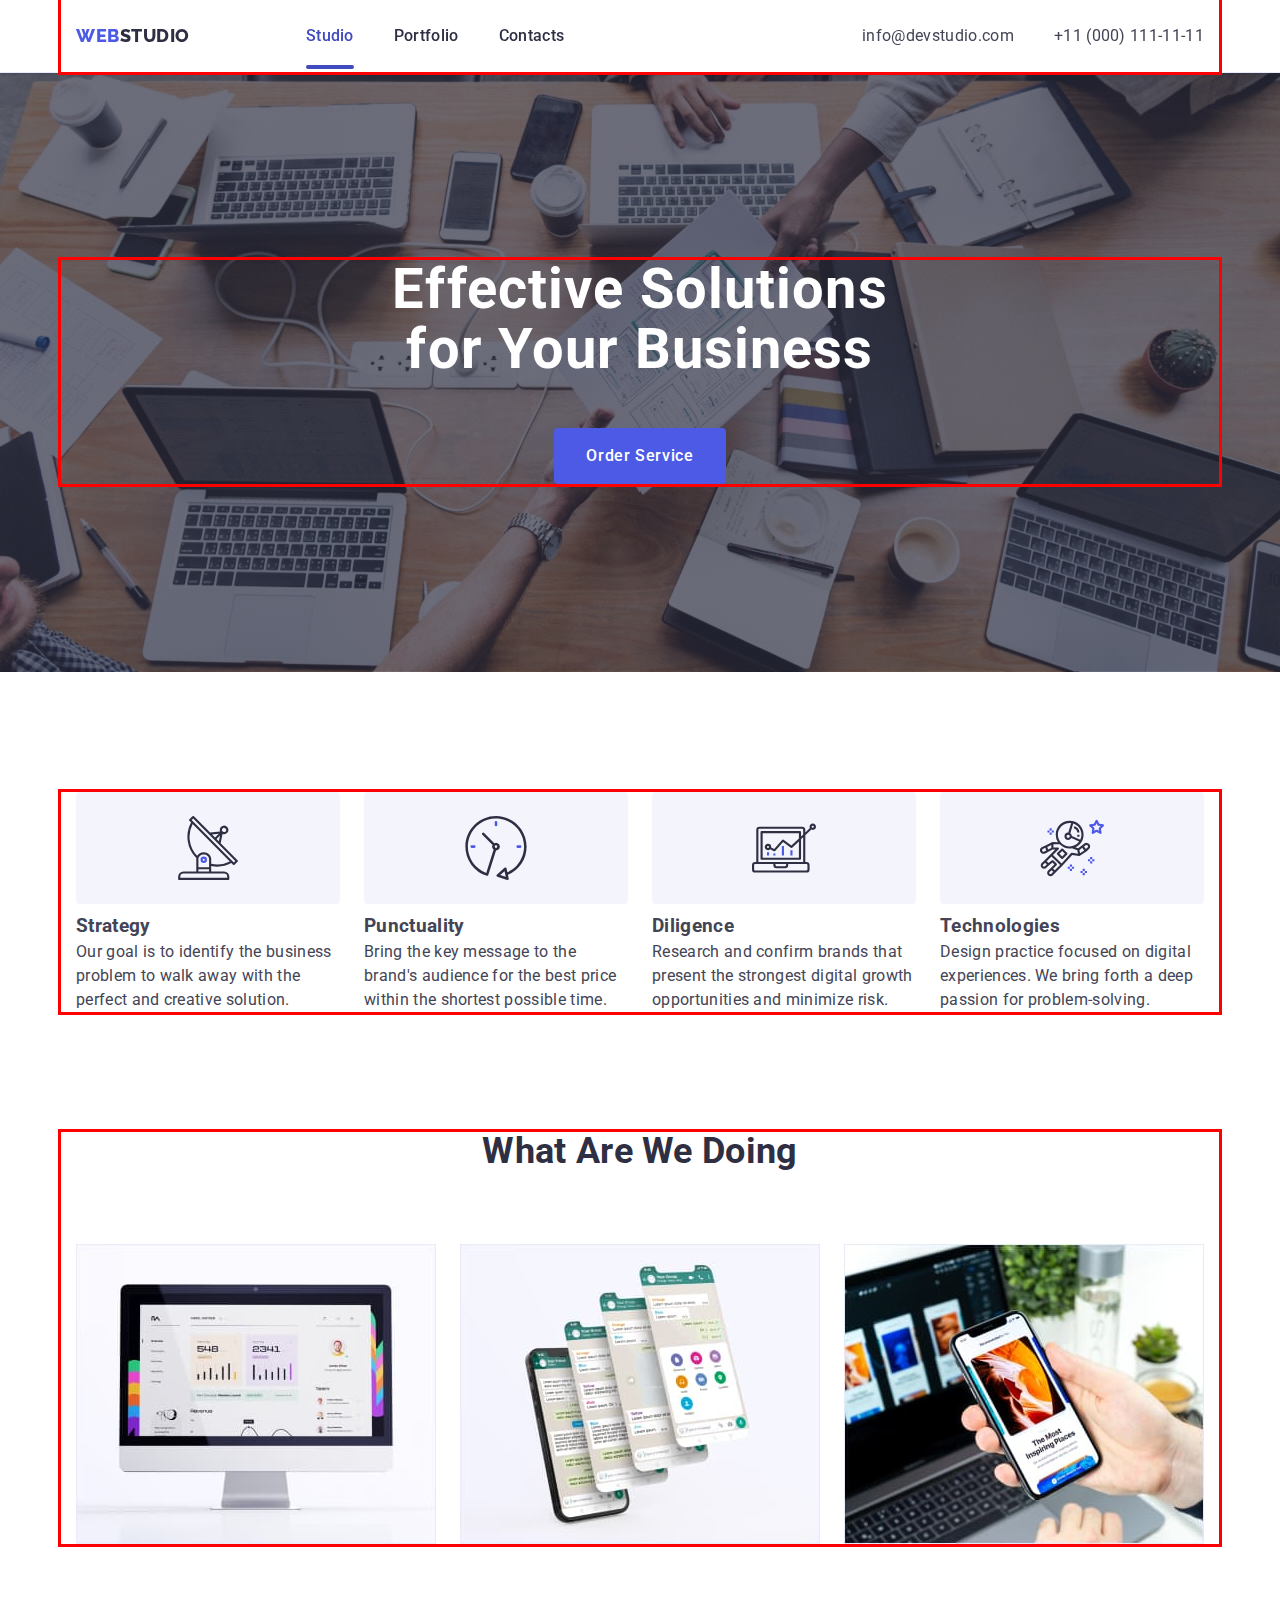
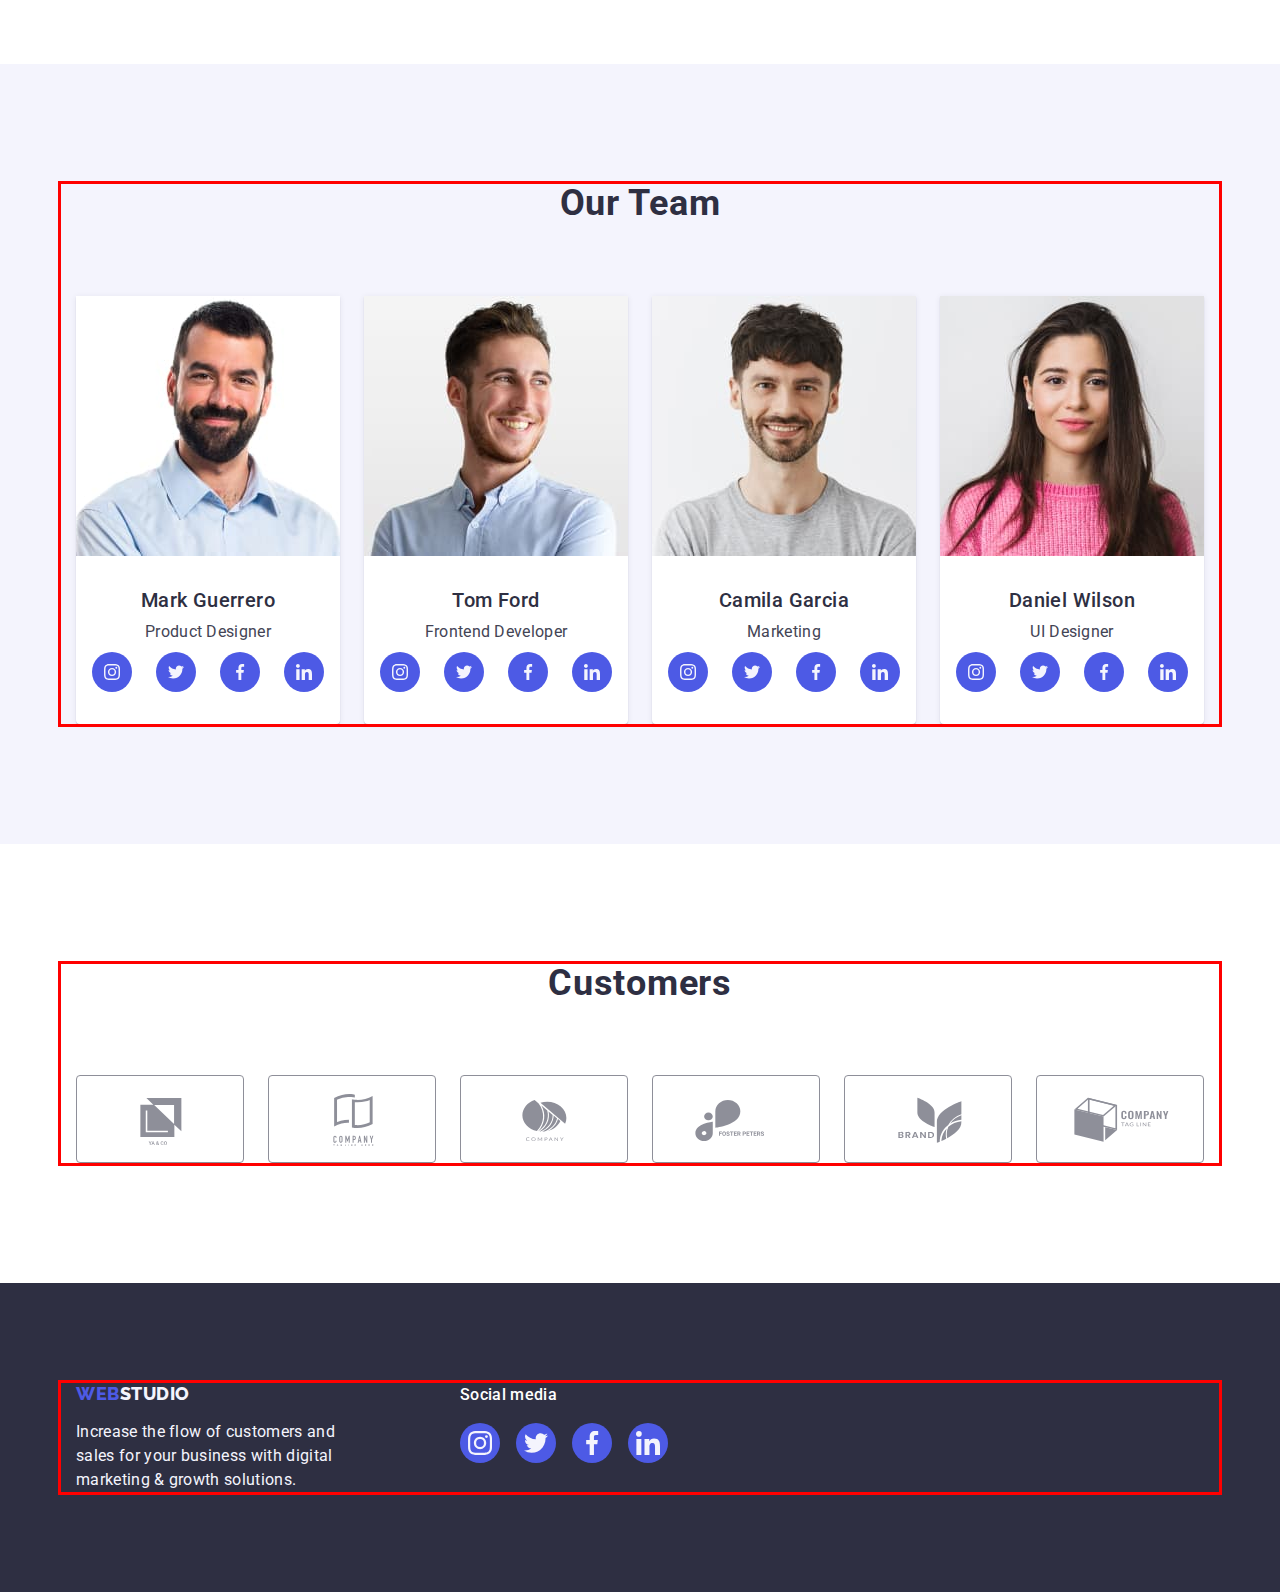
==== index.html @ 20c27c6d "Initial commit" ====
<!DOCTYPE html>
<html lang="en">
  <head>
    <meta charset="UTF-8" />
    <meta http-equiv="X-UA-Compatible" content="IE=edge" />
    <meta name="viewport" content="width=device-width, initial-scale=1.0" />
    <title>Studio</title>
    <link rel="preconnect" href="https://fonts.googleapis.com" />
    <link rel="preconnect" href="https://fonts.gstatic.com" crossorigin />
    <link
      href="https://fonts.googleapis.com/css2?family=Raleway:wght@800&family=Roboto:wght@400;500;700;900&display=swap"
      rel="stylesheet"
    />
    <link
      rel="stylesheet"
      href="https://cdn.jsdelivr.net/npm/modern-normalize@1.1.0/modern-normalize.min.css"
    />
    <link rel="stylesheet" href="./css/styles.css" />
  </head>
  <body>
    <!--HEADER-->
    <div class="header-fixed-box">
      <header class="header">
        <div class="header-container container">
          <nav class="header-nav">
            <a href="./index.html" class="header-logo link"
              >Web<span class="dark-logo">Studio</span>
            </a>
            <ul class="header-nav-list list">
              <li class="header-nav-item">
                <a href="./index.html" class="header-nav-link current link"
                  >Studio</a
                >
              </li>
              <li class="header-nav-item">
                <a href="./portfolio.html" class="header-nav-link link"
                  >Portfolio</a
                >
              </li>
              <li class="header-nav-item">
                <a href="" class="header-nav-link link">Contacts</a>
              </li>
            </ul>
          </nav>
          <address class="header-address">
            <ul class="header-address-list list">
              <li>
                <a
                  href="mailto:info@devstudio.com"
                  class="header-address-link link"
                  >info@devstudio.com</a
                >
              </li>
              <li>
                <a href="tel:+110001111111" class="header-number-link link"
                  >+11 (000) 111-11-11</a
                >
              </li>
            </ul>
          </address>
        </div>
      </header>
    </div>

    <!--Унікальна інформація на сторінці-->
    <main>
      <!--<HERO-->
      <section class="hero">
        <div class="hero-container container">
          <h1 class="hero-heading">
            Effective Solutions <br />
            for Your Business
          </h1>
          <button class="hero-button btn" type="button" data-modal-open>
            Order Service
          </button>
        </div>
      </section>

      <!--PRIORITET-->
      <section class="prioritet">
        <div class="prioritet-container container">
          <h2 class="visually-hidden">features</h2>

          <ul class="prioritet-list list">
            <li class="prioritet-item">
              <div class="prioritet-icon-container">
                <svg class="prioritet-icon" width="64" height="64">
                  <use href="./images/icon.svg#icon-antenna"></use>
                </svg>
              </div>
              <h3 class="prioritet-headline">Strategy</h3>
              <p class="prioritet-text">
                Our goal is to identify the business problem to walk away with
                the perfect and creative solution.
              </p>
            </li>
            <li class="prioritet-item">
              <div class="prioritet-icon-container">
                <svg class="prioritet-icon" width="64" height="64">
                  <use href="./images/icon.svg#icon-clock"></use>
                </svg>
              </div>
              <h3 class="prioritet-headline">Punctuality</h3>
              <p class="prioritet-text">
                Bring the key message to the brand's audience for the best price
                within the shortest possible time.
              </p>
            </li>
            <li class="prioritet-item">
              <div class="prioritet-icon-container">
                <svg class="prioritet-icon" width="64" height="64">
                  <use href="./images/icon.svg#icon-diagram"></use>
                </svg>
              </div>
              <h3 class="prioritet-headline">Diligence</h3>
              <p class="prioritet-text">
                Research and confirm brands that present the strongest digital
                growth opportunities and minimize risk.
              </p>
            </li>
            <li class="prioritet-item">
              <div class="prioritet-icon-container">
                <svg class="prioritet-icon" width="64" height="64">
                  <use href="./images/icon.svg#icon-astronaut"></use>
                </svg>
              </div>
              <h3 class="prioritet-headline">Technologies</h3>
              <p class="prioritet-text">
                Design practice focused on digital experiences. We bring forth a
                deep passion for problem-solving.
              </p>
            </li>
          </ul>
        </div>
      </section>

      <!--WORK-->
      <section class="work">
        <div class="container">
          <h2 class="work-title work-heading">What are we doing</h2>

          <ul class="work-list list">
            <li class="work-item">
              <img
                class="work-image"
                src="./images/studio/photo-work/photo-monitor.jpg"
                alt="photo1"
                width="360"
              />
            </li>
            <li class="work-item">
              <img
                class="work-image"
                src="./images/studio/photo-work/photo-tel.jpg"
                alt="photo2"
                width="360"
              />
            </li>
            <li class="work-item">
              <img
                class="work-image"
                src="./images/studio/photo-work/photo-mon-tel.jpg"
                alt="photo3"
                width="360"
              />
            </li>
          </ul>
        </div>
      </section>

      <!--TEAM PROJECT-->
      <section class="team section">
        <div class="container">
          <h2 class="team-title team-heading">Our Team</h2>
          <ul class="team-list list">
            <li class="team-item">
              <img
                class="team-picture"
                src="./images/studio/photo-team/team-mark.jpg"
                alt="team-mark"
                width="264"
              />
              <div class="team-wrapper">
                <h3 class="team-name">Mark Guerrero</h3>
                <p class="team-work">Product Designer</p>
                <ul class="socials-team-list list">
                  <li class="socials-team-item">
                    <a
                      href="https://instagram.com"
                      class="socials-team-link link"
                      target="_blank"
                      rel="noopener noreferrer"
                      aria-label="Instagram icon"
                    >
                      <svg class="cosials-team-icon" width="16" height="16">
                        <use href="./images/icon.svg#icon-instagram"></use>
                      </svg>
                    </a>
                  </li>
                  <li class="socials-team-item">
                    <a
                      href="https://twitter.com"
                      class="socials-team-link link"
                      target="_blank"
                      rel="noopener noreferrer"
                      aria-label="Twitter icon"
                    >
                      <svg class="cosials-team-icon" width="16" height="16">
                        <use href="./images/icon.svg#icon-twitter"></use>
                      </svg>
                    </a>
                  </li>
                  <li class="socials-team-item">
                    <a
                      href="https://facebook.com"
                      class="socials-team-link link"
                      target="_blank"
                      rel="noopener noreferrer"
                      aria-label="Facebook icon"
                    >
                      <svg class="cosials-team-icon" width="16" height="16">
                        <use href="./images/icon.svg#icon-facebook"></use>
                      </svg>
                    </a>
                  </li>
                  <li class="socials-team-item">
                    <a
                      href="https://linkedin.com"
                      class="socials-team-link link"
                      target="_blank"
                      rel="noopener noreferrer"
                      aria-label="Linkedin icon"
                    >
                      <svg class="cosials-team-icon" width="16" height="16">
                        <use href="./images/icon.svg#icon-linkedin"></use>
                      </svg>
                    </a>
                  </li>
                </ul>
              </div>
            </li>
            <li class="team-item">
              <img
                class="team-picture"
                src="./images/studio/photo-team/team-tom.jpg"
                alt="team-tom"
                width="264"
              />
              <div class="team-wrapper">
                <h3 class="team-name">Tom Ford</h3>
                <p class="team-work">Frontend Developer</p>
                <ul class="socials-team-list list">
                  <li class="socials-team-item">
                    <a
                      href="https://instagram.com"
                      class="socials-team-link link"
                      target="_blank"
                      rel="noopener noreferrer"
                      aria-label="Instagram icon"
                    >
                      <svg class="cosials-team-icon" width="16" height="16">
                        <use href="./images/icon.svg#icon-instagram"></use>
                      </svg>
                    </a>
                  </li>
                  <li class="socials-team-item">
                    <a
                      href="https://twitter.com"
                      class="socials-team-link link"
                      target="_blank"
                      rel="noopener noreferrer"
                      aria-label="Twitter icon"
                    >
                      <svg class="cosials-team-icon" width="16" height="16">
                        <use href="./images/icon.svg#icon-twitter"></use>
                      </svg>
                    </a>
                  </li>
                  <li class="socials-team-item">
                    <a
                      href="https://facebook.com"
                      class="socials-team-link link"
                      target="_blank"
                      rel="noopener noreferrer"
                      aria-label="Facebook icon"
                    >
                      <svg class="cosials-team-icon" width="16" height="16">
                        <use href="./images/icon.svg#icon-facebook"></use>
                      </svg>
                    </a>
                  </li>
                  <li class="socials-team-item">
                    <a
                      href="https://linkedin.com"
                      class="socials-team-link link"
                      target="_blank"
                      rel="noopener noreferrer"
                      aria-label="Linkedin icon"
                    >
                      <svg class="cosials-team-icon" width="16" height="16">
                        <use href="./images/icon.svg#icon-linkedin"></use>
                      </svg>
                    </a>
                  </li>
                </ul>
              </div>
            </li>
            <li class="team-item">
              <img
                class="team-picture"
                src="./images/studio/photo-team/team-camila.jpg"
                alt="team-camila"
                width="264"
              />
              <div class="team-wrapper">
                <h3 class="team-name">Camila Garcia</h3>
                <p class="team-work">Marketing</p>
                <ul class="socials-team-list list">
                  <li class="socials-team-item">
                    <a
                      href="https://instagram.com"
                      class="socials-team-link link"
                      target="_blank"
                      rel="noopener noreferrer"
                      aria-label="Instagram icon"
                    >
                      <svg class="cosials-team-icon" width="16" height="16">
                        <use href="./images/icon.svg#icon-instagram"></use>
                      </svg>
                    </a>
                  </li>
                  <li class="socials-team-item">
                    <a
                      href="https://twitter.com"
                      class="socials-team-link link"
                      target="_blank"
                      rel="noopener noreferrer"
                      aria-label="Twitter icon"
                    >
                      <svg class="cosials-team-icon" width="16" height="16">
                        <use href="./images/icon.svg#icon-twitter"></use>
                      </svg>
                    </a>
                  </li>
                  <li class="socials-team-item">
                    <a
                      href="https://facebook.com"
                      class="socials-team-link link"
                      target="_blank"
                      rel="noopener noreferrer"
                      aria-label="Facebook icon"
                    >
                      <svg class="cosials-team-icon" width="16" height="16">
                        <use href="./images/icon.svg#icon-facebook"></use>
                      </svg>
                    </a>
                  </li>
                  <li class="socials-team-item">
                    <a
                      href="https://linkedin.com"
                      class="socials-team-link link"
                      target="_blank"
                      rel="noopener noreferrer"
                      aria-label="Linkedin icon"
                    >
                      <svg class="cosials-team-icon" width="16" height="16">
                        <use href="./images/icon.svg#icon-linkedin"></use>
                      </svg>
                    </a>
                  </li>
                </ul>
              </div>
            </li>
            <li class="team-item">
              <img
                class="team-picture"
                src="./images/studio/photo-team/team-daniel.jpg"
                alt="team-daniel"
                width="264"
              />
              <div class="team-wrapper">
                <h3 class="team-name">Daniel Wilson</h3>
                <p class="team-work">UI Designer</p>
                <ul class="socials-team-list list">
                  <li class="socials-team-item">
                    <a
                      href="https://instagram.com"
                      class="socials-team-link link"
                      target="_blank"
                      rel="noopener noreferrer"
                      aria-label="Instagram icon"
                    >
                      <svg class="cosials-team-icon" width="16" height="16">
                        <use href="./images/icon.svg#icon-instagram"></use>
                      </svg>
                    </a>
                  </li>
                  <li class="socials-team-item">
                    <a
                      href="https://twitter.com"
                      class="socials-team-link link"
                      target="_blank"
                      rel="noopener noreferrer"
                      aria-label="Twitter icon"
                    >
                      <svg class="cosials-team-icon" width="16" height="16">
                        <use href="./images/icon.svg#icon-twitter"></use>
                      </svg>
                    </a>
                  </li>
                  <li class="socials-team-item">
                    <a
                      href="https://facebook.com"
                      class="socials-team-link link"
                      target="_blank"
                      rel="noopener noreferrer"
                      aria-label="Facebook icon"
                    >
                      <svg class="socials-team-icon" width="16" height="16">
                        <use href="./images/icon.svg#icon-facebook"></use>
                      </svg>
                    </a>
                  </li>
                  <li class="socials-team-item">
                    <a
                      href="https://linkedin.com"
                      class="socials-team-link link"
                      target="_blank"
                      rel="noopener noreferrer"
                      aria-label="Linkedin icon"
                    >
                      <svg class="cosials-team-icon" width="16" height="16">
                        <use href="./images/icon.svg#icon-linkedin"></use>
                      </svg>
                    </a>
                  </li>
                </ul>
              </div>
            </li>
          </ul>
        </div>
      </section>

      <!-- CUSTOMERS -->
      <section class="section">
        <div class="container">
          <h2 class="customers-heading">Customers</h2>
          <ul class="customers-list list">
            <li class="customers-item">
              <a
                href=""
                class="customers-link link"
                target="_blank"
                rel="noopener noreferrer"
                aria-label="Linkedin icon"
              >
                <svg class="customers-icon" width="104" height="56">
                  <use href="./images/icon.svg#icon-yaco"></use>
                </svg>
              </a>
            </li>
            <li class="customers-item">
              <a
                href=""
                class="customers-link link"
                target="_blank"
                rel="noopener noreferrer"
                aria-label="Linkedin icon"
              >
                <svg class="customers-icon" width="104" height="56">
                  <use href="./images/icon.svg#icon-company-tagline-here"></use>
                </svg>
              </a>
            </li>
            <li class="customers-item">
              <a
                href=""
                class="customers-link link"
                target="_blank"
                rel="noopener noreferrer"
                aria-label="Linkedin icon"
              >
                <svg class="customers-icon" width="104" height="56">
                  <use href="./images/icon.svg#icon-company"></use>
                </svg>
              </a>
            </li>
            <li class="customers-item">
              <a
                href=""
                class="customers-link link"
                target="_blank"
                rel="noopener noreferrer"
                aria-label="Linkedin icon"
              >
                <svg class="customers-icon" width="104" height="56">
                  <use href="./images/icon.svg#icon-foster-peters"></use>
                </svg>
              </a>
            </li>
            <li class="customers-item">
              <a
                href=""
                class="customers-link link"
                target="_blank"
                rel="noopener noreferrer"
                aria-label="Linkedin icon"
              >
                <svg class="customers-icon" width="104" height="56">
                  <use href="./images/icon.svg#icon-brand"></use>
                </svg>
              </a>
            </li>
            <li class="customers-item">
              <a
                href=""
                class="customers-link link"
                target="_blank"
                rel="noopener noreferrer"
                aria-label="Linkedin icon"
              >
                <svg class="customers-icon" width="104" height="56">
                  <use href="./images/icon.svg#icon-company-tag-line"></use>
                </svg>
              </a>
            </li>
          </ul>
        </div>
      </section>
    </main>

    <!--FOOTER-->
    <footer class="footer">
      <div class="footer-container container">
        <div class="footer-logo-container">
          <a href="./index.html" class="footer-logo link"
            >Web<span class="white-logo">Studio</span>
          </a>
          <p class="footer-text">
            Increase the flow of customers and sales for your business with
            digital marketing & growth solutions.
          </p>
        </div>
        <div class="footer-socials-container">
          <p class="footer-socials-text">Social media</p>
          <ul class="footer-socials-list list">
            <li class="footer-socials-item">
              <a
                href="https://instagram.com"
                class="footer-socials-link link"
                target="_blank"
                rel="noopener noreferrer"
                aria-label="Instagram icon"
              >
                <svg class="footer-socials-icon" width="24" height="24">
                  <use href="./images/icon.svg#icon-instagram"></use>
                </svg>
              </a>
            </li>
            <li class="footer-socials-item">
              <a
                href="https://twitter.com"
                class="footer-socials-link link"
                target="_blank"
                rel="noopener noreferrer"
                aria-label="Twitter icon"
              >
                <svg class="footer-socials-icon" width="24" height="24">
                  <use href="./images/icon.svg#icon-twitter"></use>
                </svg>
              </a>
            </li>
            <li class="footer-socials-item">
              <a
                href="https://facebook.com"
                class="footer-socials-link link"
                target="_blank"
                rel="noopener noreferrer"
                aria-label="Facebook icon"
              >
                <svg class="footer-socials-icon" width="24" height="24">
                  <use href="./images/icon.svg#icon-facebook"></use>
                </svg>
              </a>
            </li>
            <li class="footer-socials-item">
              <a
                href="https://linkedin.com"
                class="footer-socials-link link"
                target="_blank"
                rel="noopener noreferrer"
                aria-label="Linkedin icon"
              >
                <svg class="footer-socials-icon" width="24" height="24">
                  <use href="./images/icon.svg#icon-linkedin"></use>
                </svg>
              </a>
            </li>
          </ul>
        </div>
      </div>
    </footer>

    <!-- Modal window -->
    <div class="backdrop is-hidden" data-modal>
      <div class="modal">
        <button class="modal-btn-exit" type="button" data-modal-close>
          <svg class="modal-icon-exit" width="8" height="8">
            <use href="./images/icon.svg#icon-closed-modal"></use>
          </svg>
        </button>
      </div>
    </div>

    <script src="./js/modal.js"></script>
  </body>
</html>
---- css/styles.css ----
/* Основний колір текста #2E2F42; */

/* Додатковий колір текста #434455; */

/* Акцент #E7E9FC; */

/* Білий #FFFFFF; */


/* Додатковий колір фона #F4F4FD; */

/* Колір героя і футера #2E2F42; */


/**
  |============================
  | ROOT
  |============================
*/

:root {
    /* color */

    --color-iris: #4d5ae5;
    --color-ocean: #404bbf;
    --color-navy-blue: #2e2f42;
    --color-green: #31d0aa;
    --color-slate: #434455;
    --color-light-slate: #8e8f99;
    --color-cornflower: #e7e9fc;
    --color-cloud: #f4f4fd;
    --color-navy-blue-modal: #2e2f42;
    --color-grey: #2e2f42;
    --color-white: #ffffff;
    --color-dairy: #fcfcfc;

    /* z-index */

    --z-index-header: 10;
    --z-index-hero: 1;
    --z-index-backdrop: 100;

    /* transition */

    --anim-fast: 250ms;
    --cubic-bezier: cubic-bezier(0.4, 0, 0.2, 1);
}

/**
  |============================
  | BASA STYLES
  |============================
*/

body {
    color: var(--color-slate);
    background-color: #ffffff;
    font-family: 'Roboto', sans-serif;
    font-size: 16px;
    line-height: 1.50;
    letter-spacing: 0.02em;
}

.dark-logo {
    color: var(--color-navy-blue);
    font-family: 'Raleway', sans-serif;
    line-height: 1.17;
    letter-spacing: 0.03em;
}

.white-logo {
    color: var(--color-cloud);
}

.btn {
    display: block;
    align-items: center;
    letter-spacing: 0.04em;
    margin-left: auto;
    margin-right: auto;
    min-width: 169px;
    min-height: 56px;
    border-style: none;
    padding: 16px 32px;
    border-radius: 4px;
}

.section {
    padding-top: 120px;
    padding-bottom: 120px;
}


/**
  |============================
  | Visually Hidden
  |============================
*/

.visually-hidden {
    position: absolute;
    width: 1px;
    height: 1px;
    margin: -1px;
    border: 0;
    padding: 0;

    white-space: nowrap;
    clip-path: inset(100%);
    clip: rect(0 0 0 0);
    overflow: hidden;
}

.container {
    width: 1158px;
    outline: 3px solid red;
    margin-left: auto;
    margin-right: auto;
    padding-left: 15px;
    padding-right: 15px;
}

/* Styles start */
h1,
h2,
h3,
h4,
h5,
h6,
p {
    margin: 0;
}


ul {
    margin: 0;
    padding: 0;
}

img {
    display: block;
    margin: 0;
}





/* Styles end */



.link {
    text-decoration: none;
}

.list {
    list-style: none;
}


/**
  |============================
  | HEADER
  |============================
*/

.header-fixed-box {
    position: relative;
    padding-top: 72px;
}

.header {
    position: fixed;
    top: 0;
    width: 100%;
    z-index: var(--z-index-header);
    background-color: var(--color-white);
    border-bottom: 1px solid #E7E9FC;
    box-shadow: 0px 2px 1px rgba(46, 47, 66, 0.08), 0px 1px 1px rgba(46, 47, 66, 0.16), 0px 1px 6px rgba(46, 47, 66, 0.08);
}

.header-container {
    display: flex;
    align-items: center;

}


.header-nav {
    margin-right: auto;
    display: flex;
    align-items: center;
    gap: 40px;
}

.header-logo {
    color: #4d5ae5;
    font-family: 'Raleway', sans-serif;
    font-style: normal;
    font-weight: 800;
    font-size: 18px;
    line-height: 1.17;
    text-transform: uppercase;
    letter-spacing: 0.03em;
    margin-right: 76px;

}

.header-nav-list {
    display: flex;
    align-items: center;
    gap: 40px;
}

.header-nav-item {
    padding-top: 24px;
    padding-bottom: 24px;
}

.header-nav-link {
    position: relative;

    padding-top: 24px;
    padding-bottom: 24px;
    font-family: inherit;
    color: var(--color-navy-blue);
    font-style: normal;
    font-weight: 500;
    font-size: 16px;
    line-height: 1.5;
    letter-spacing: 0.02em;

    transition: color var(--anim-fast) var(--cubic-bezier);
}

.header-nav-link:focus,
.header-nav-link:hover {
    color: var(--color-ocean);
    ;
}

.header-nav-link::after {
    content: '';
    position: absolute;
    bottom: 0;
    left: 0;

    display: block;
    width: 100%;
    height: 4px;
    border-radius: 4px;

    transition: background-color var(--anim-fast) var(--cubic-bezier);

}

.header-nav-link.current {
    color: var(--color-ocean);
}

.header-nav-link.current::after {
    background-color: var(--color-ocean);
}

.header-address {
    font-style: normal;
}

.header-address-list {
    display: flex;
    gap: 40px;
}

.header-address-link {
    padding-top: 24px;
    padding-bottom: 24px;
    font-family: inherit;
    color: var(--color-slate);

    transition: color var(--anim-fast) var(--cubic-bezier);

}

.header-address-link:focus,
.header-address-link:hover {
    color: var(--color-ocean);
}

.header-number-link {
    padding-top: 24px;
    padding-bottom: 24px;
    font-family: inherit;
    color: var(--color-slate);

    transition: color var(--anim-fast) var(--cubic-bezier);
}

.header-number-link:focus,
.header-number-link:hover {
    color: var(--color-ocean);
}


/**
  |============================
  | HERO
  |============================
*/
.hero {
    max-width: 1440px;
    background-color: rgba(46, 47, 66, 0.7);
    background-image: linear-gradient(rgba(46, 47, 66, 0.7), rgba(46, 47, 66, 0.7)), url(../images/studio/hero/people-office-hero.jpg);

    position: relative;
    z-index: var(--z-index-hero);


    margin-left: auto;
    margin-right: auto;
    background-repeat: no-repeat;
    background-size: cover;
    background-position: center;
    padding-top: 188px;
    padding-bottom: 188px;
}

.hero-container {}

.hero-heading {
    color: var(--color-white);
    font-family: inherit;
    font-style: normal;
    font-weight: 700;
    font-size: 56px;
    line-height: 1.07;
    letter-spacing: 0.02em;
    text-align: center;
    max-width: 496px;
    margin-left: auto;
    margin-right: auto;
    margin-bottom: 48px;
}


.hero-button {
    color: var(--color-white);
    background-color: var(--color-iris);
    cursor: pointer;
    font-family: "Roboto", sans-serif;
    font-style: normal;
    font-weight: 500;
    font-size: 16px;
    display: block;
    line-height: 1.50;
    min-width: 169px;
    border-radius: 4px;

    transition: background-color var(--anim-fast) var(--cubic-bezier);
}

.hero-button:focus,
.hero-button:hover {
    background-color: var(--color-ocean);


}





/**
  |============================
  | PRIORITET
  |============================
*/

.prioritet {
    padding-top: 120px;
    padding-bottom: 120px;
}

.prioritet-container {}

.prioritet-list {
    display: flex;
    flex-wrap: wrap;
    gap: 24px;
}

.prioritet-item {
    width: calc((100% - 72px) /4);
}

.prioritet-icon-container {
    display: flex;
    background-color: var(--color-cloud);
    width: 264px;
    height: 112px;
    justify-content: center;
    align-items: center;
    border-radius: 4px;
    margin-bottom: 8px;


}

.prioritet-icon {}

*/ .prioritet-headline {
    color: var(--color-navy-blue);
    font-weight: 500;
    font-size: 20px;
    line-height: 1.20;
    letter-spacing: 0.02em;
    margin-bottom: 8px;
}

.prioritet-text {}





/**
  |============================
  | WORK
  |============================
*/

.work {
    padding-bottom: 120px;
}

.work-title {
    margin-bottom: 72px;
}

.work-heading {
    font-size: 36px;
    color: var(--color-navy-blue);
    text-align: center;
    text-transform: capitalize;
    line-height: 1.11;
    margin-left: auto;
    margin-right: auto;


}

.work-list {
    display: flex;
    flex-wrap: wrap;
    gap: 24px;
}

.work-item {
    width: calc((100% - 48px) /3);
}

.work-image {}

/**
  |============================
  | TEAM PROJECT
  |============================
*/
.team {
    background-color: var(--color-cloud);

}

.team-title {
    margin-bottom: 72px;
}

.team-heading {
    font-size: 36px;
    color: var(--color-navy-blue);
    text-align: center;
    letter-spacing: 0.02em;
    text-transform: capitalize;
    line-height: 1.11;

}

.team-list {
    display: flex;
    flex-wrap: wrap;
    gap: 24px;
}

.team-item {
    background-color: var(--color-white);
    width: calc((100% - 72px) /4);
    border-radius: 0px 0px 4px 4px;
    box-shadow: 0px 1px 6px rgba(46, 47, 66, 0.08), 0px 1px 1px rgba(46, 47, 66, 0.16), 0px 2px 1px rgba(46, 47, 66, 0.08);
}

.team-picture {}

.team-wrapper {
    padding: 32px 0;
    border-radius: 0px 0px 4px 4px;
}

.team-name {
    color: var(--color-navy-blue);
    font-weight: 500;
    font-size: 20px;
    line-height: 1.20;
    letter-spacing: 0.02em;
    margin-bottom: 8px;
    text-align: center;
}

.team-work {
    font-weight: 400;
    font-size: 16px;
    line-height: 1.50;
    letter-spacing: 0.02em;
    text-align: center;
    margin-bottom: 8px;
}

/* Socials icon styles */

.socials-team-list {
    display: flex;
    justify-content: center;
    gap: 24px;
}


.socials-team-item {
    width: 40px;
    height: 40px;
}

.socials-team-link {
    display: flex;
    justify-content: center;
    align-items: center;
    width: 100%;
    height: 100%;
    background-color: var(--color-iris);
    border-radius: 50%;

    transition: background-color var(--anim-fast) var(--cubic-bezier);
}

.socials-team-link:hover,
.socials-team-link:focus {
    background-color: var(--color-ocean);
}

.cosials-team-icon {
    fill: var(--color-cloud);
}



/**
  |============================
  | CUSTOMERS
  |============================
*/

.customers-heading {
    font-size: 36px;
    color: var(--color-navy-blue);
    text-align: center;
    letter-spacing: 0.02em;
    text-transform: capitalize;
    line-height: 1.1;
    margin-bottom: 72px;
}

.customers-list {
    display: flex;
    align-items: center;
    gap: 24px;
}


.customers-item {
    width: 168px;
    height: 88px;
}

.customers-link {
    display: flex;
    width: 100%;
    height: 100%;
    align-items: center;
    justify-content: center;
    border: 1px solid #8E8F99;
    border-radius: 4px;
    color: var(--color-light-slate);

    transition: color var(--anim-fast) var(--cubic-bezier), border-color var(--anim-fast) var(--cubic-bezier);

}

.customers-link:hover,
.customers-link:focus {
    border-color: #404BBF;
    color: var(--color-ocean);
}

.customers-icon {
    fill: currentColor;
}




/**
  |============================
  | FOOTER
  |============================
*/

.footer {
    background-color: var(--color-navy-blue);
    padding-top: 100px;
    padding-bottom: 100px;
}

.footer-container {
    display: flex;
    align-items: baseline;
}

.footer-logo-container {
    margin-right: 120px;
}

.footer-logo {
    color: #4d5ae5;
    font-family: 'Raleway', sans-serif;
    font-style: normal;
    font-weight: 800;
    font-size: 18px;
    line-height: 1.17;
    text-transform: uppercase;
    letter-spacing: 0.03em;
    display: inline-block;
    margin-bottom: 16px;

}


.footer-text {
    color: var(--color-cloud);
    width: 264px;
}

.footer-socials-container {}

.footer-socials-text {
    font-weight: 500;
    line-height: 24px;
    letter-spacing: 0.02em;
    margin-bottom: 16px;
    color: #FFFFFF;
}

.footer-socials-list {
    display: flex;
    gap: 16px;
}

.footer-socials-item {
    width: 40px;
    height: 40px;
}

.footer-socials-link {
    display: flex;
    justify-content: center;
    align-items: center;
    width: 100%;
    height: 100%;
    border-radius: 50%;
    background-color: var(--color-iris);

    transition: background-color var(--anim-fast) var(--cubic-bezier);
}


.footer-socials-link:hover,
.footer-socials-link:focus {
    background-color: var(--color-green);
}

.footer-socials-icon {
    fill: var(--color-cloud);
}

/**
  |============================
  | MODAL WINDOW STYLES
  |============================
*/

.backdrop {
    position: fixed;
    top: 0;
    left: 0;
    right: 0;
    bottom: 0;
    z-index: var(--z-index-backdrop);

    background-color: rgba(46, 47, 66, 0.4);

    transition-property: opacity, visibility, background-color;
    transition-duration: var(--anim-fast), var(--anim-fast), var(--anim-fast);
    transition-timing-function: var(--cubic-bezier), var(--cubic-bezier), var(--cubic-bezier);
}

.backdrop.is-hidden {
    opacity: 0;
    visibility: hidden;
    pointer-events: none;

    transition-delay: 500ms;

    background-color: rgba(46, 47, 66, 0);
}

.modal {
    width: 400px;
    min-height: 550px;
    padding: 24px;
    opacity: 1;

    position: absolute;
    top: 50%;
    left: 50%;
    transform: translate(-50%, -50%) rotate(0) scale(1);


    background-color: var(--color-dairy);
    box-shadow: 0px 1px 1px rgba(0, 0, 0, 0.14), 0px 1px 3px rgba(0, 0, 0, 0.12), 0px 2px 1px rgba(0, 0, 0, 0.2);
    border-radius: 4px;

    transition: transform 500ms ease-in 250ms, opacity 500ms ease-in 250ms;
}

.backdrop.is-hidden .modal {
    opacity: 0;
    transform: translate(-50%, -50%) rotate(360deg) scale(0.2);
}

.modal-btn-exit {
    position: absolute;
    top: -12px;
    right: -12px;


    width: 24px;
    height: 24px;


    border-radius: 50%;
    color: var(--color-navy-blue-modal);
    background-color: var(--color-cornflower);
    border: 1px solid rgba(0, 0, 0, 0.1);
    cursor: pointer;

    display: flex;
    justify-content: center;
    align-items: center;

    transition: color var(--anim-fast) var(--cubic-bezier), background-color var(--anim-fast) var(--cubic-bezier);
}

.modal-btn-exit:hover,
.modal-btn-exit:focus {
    color: var(--color-white);
    background-color: var(--color-ocean);

}

.modal-icon-exit {
    fill: currentColor;

}




/**
   |============================
   | PAGE - PORTFOLIO
   |============================
 */



/**
   |============================
   | SECTION - PORTFOLIO
   |============================
 */

.section-portfolio {
    padding-top: 96px;
    padding-bottom: 120px;
}

/* .btn-filter-container {
    display: flex;
    justify-content: center;
} */

.portfolio-button-list {
    list-style: none;
    display: flex;
    justify-content: center;
    gap: 24px;
    margin-bottom: 72px;
}

.portfolio-button-item {
    font-family: "Roboto", sans-serif;
    font-weight: 500;
    font-size: 16px;
    line-height: 1.5;
    letter-spacing: 0.04em;
    color: var(--color-iris);
    background-color: var(--color-cloud);
    cursor: pointer;
    padding: 12px 24px;
    border: 1px solid var(--color-cornflower);
    border-radius: 4px;

    transition-property: color, background-color, border, box-shadow;
    transition-duration: var(--anim-fast), var(--anim-fast), var(--anim-fast), var(--anim-fast);
    transition-timing-function: var(--cubic-bezier), var(--cubic-bezier), var(--cubic-bezier), var(--cubic-bezier);
}

.portfolio-button-item:focus,
.portfolio-button-item:hover {
    color: #ffffff;
    background-color: #404BBF;
    border: 1px solid transparent;
    box-shadow: 0px 3px 1px rgba(0, 0, 0, 0.1), 0px 2px 1px rgba(0, 0, 0, 0.08), 0px 2px 2px rgba(0, 0, 0, 0.12);
}


.portfolio-list-container {}

.portfolio-list {
    list-style: none;
    display: flex;
    flex-wrap: wrap;
    column-gap: 24px;
    row-gap: 48px;

}

.portfolio-item {
    height: auto;
    width: calc((100% - 48px) /3);

}

.link-picture {
    text-decoration: none;
    display: block;

    transition: box-shadow var(--anim-fast) var(--cubic-bezier);
}

.link-picture:hover,
.link-picture:focus {
    box-shadow: 0px 1px 6px rgba(46, 47, 66, 0.08), 0px 1px 1px rgba(46, 47, 66, 0.16), 0px 2px 1px rgba(46, 47, 66, 0.08);
}

.portfolio-box-label {
    position: relative;
    overflow: hidden;
}

.portfolio-picture {}

.overlay {
    position: absolute;
    top: 0;
    left: 0;
    transform: translateY(100%);

    width: 100%;
    height: 100%;
    padding-left: 32px;
    padding-right: 32px;
    padding-top: 40px;

    background-color: var(--color-iris);

    transition: transform var(--anim-fast) var(--cubic-bezier);
}


.portfolio-item:focus-within .overlay,
.portfolio-item:hover .overlay {
    transform: translateY(0);
}

.overlay-label {
    color: var(--color-cloud);
}

.portfolio-wraper {
    padding: 32px 16px;
    border: 1px solid #e7e9fc;
    border-top: none;
}

.portfolio-name-title {
    font-weight: 500;
    font-size: 20px;
    line-height: 1.2;
    letter-spacing: 0.02em;
    color: var(--color-navy-blue);
    margin-bottom: 8px;
}

.portfolio-desc {
    font-size: 16px;
    line-height: 1.5;
    letter-spacing: 0.02em;
    color: var(--color-slate);

}
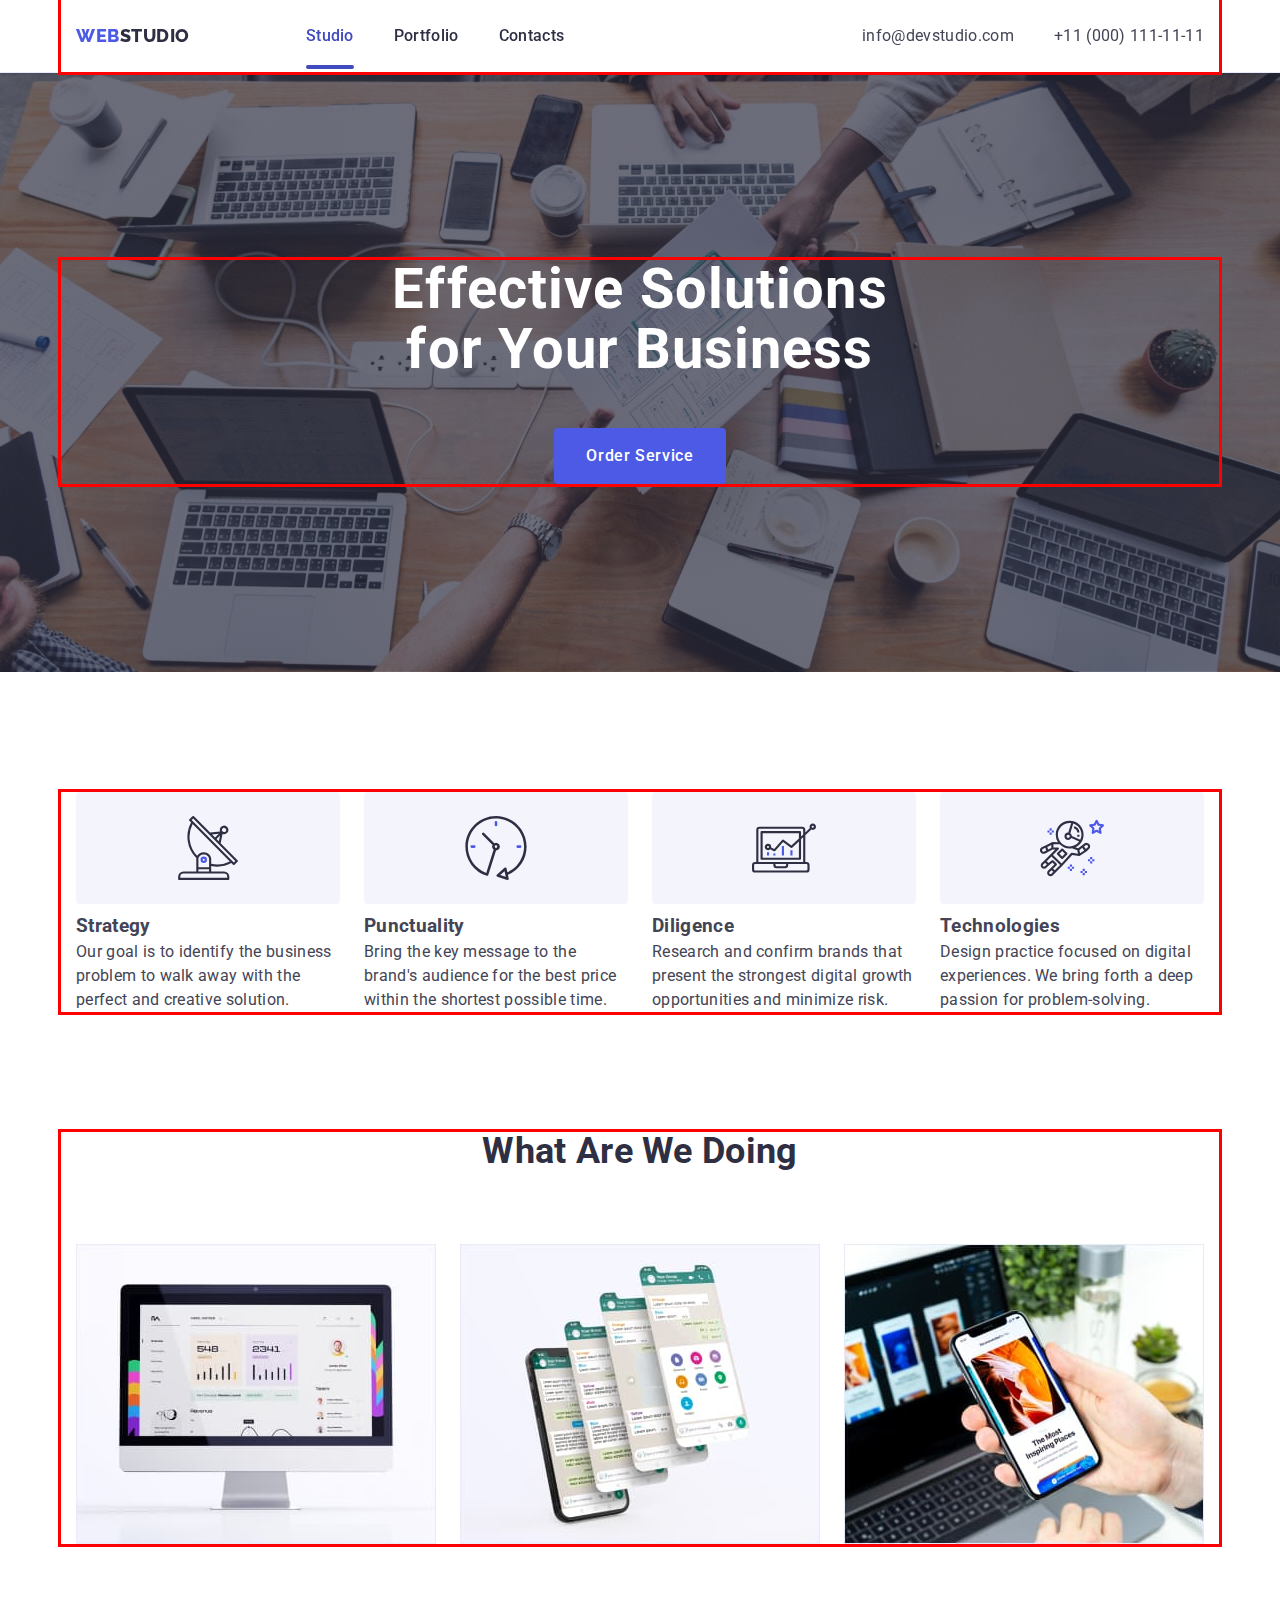
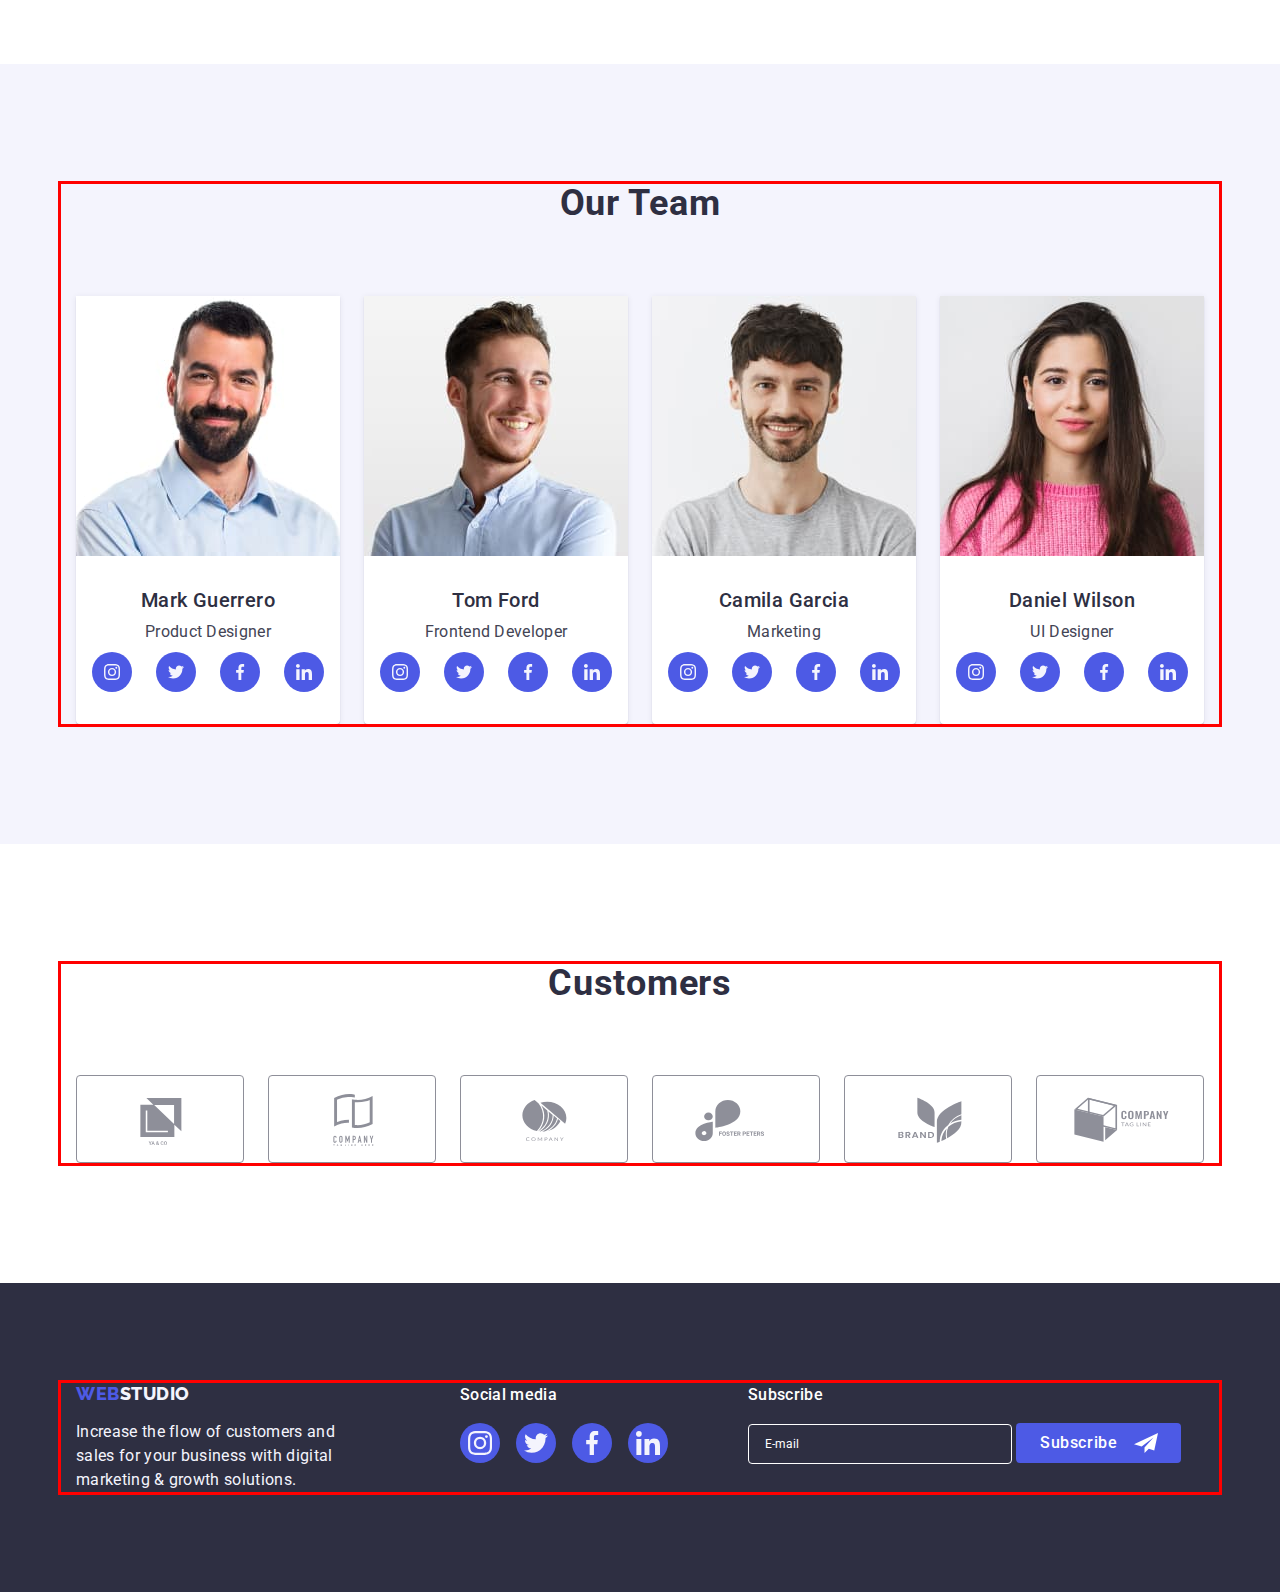
==== commit fa31f1b3: "form modal and form footer update" ====
--- a/index.html
+++ b/index.html
@@ -599,6 +599,25 @@
             </li>
           </ul>
         </div>
+        <form class="footer-form-box" name="subscribe_form">
+          <div class="footer-form-container">
+            <p class="footer-form-title">Subscribe</p>
+            <input
+              class="footer-form-input"
+              type="email"
+              name="user_email"
+              required
+              minlength="4"
+              placeholder="E-mail"
+            />
+            <button class="footer-subscribe-btn" type="submit">
+              Subscribe
+              <svg class="subscribe-icon" width="24" height="24">
+                <use href="./images/icon.svg#icon-send"></use>
+              </svg>
+            </button>
+          </div>
+        </form>
       </div>
     </footer>
 
@@ -610,6 +629,71 @@
             <use href="./images/icon.svg#icon-closed-modal"></use>
           </svg>
         </button>
+        <strong class="modal-title"
+          >Leave your contacts and we will call you back</strong
+        >
+        <form name="contacts_form">
+          <label class="modal-form-label" for="modal-user_name">Name</label>
+          <div class="modal-input-wrapper">
+            <input
+              class="modal-form-input"
+              type="text"
+              name="user_name"
+              id="modal-user_name"
+              required
+              minlength="2"
+            />
+            <svg class="modal-icon-contacts" width="18" height="18">
+              <use href="./images/icon.svg#icon-person-black"></use>
+            </svg>
+          </div>
+          <label class="modal-form-label" for="modal-user_phone">Phone</label>
+          <div class="modal-input-wrapper">
+            <input
+              class="modal-form-input"
+              type="tel"
+              name="user_phone"
+              id="modal-user_phone"
+              required
+              minlength="12"
+              maxlength="12"
+            />
+            <svg class="modal-icon-contacts" width="18" height="24">
+              <use href="./images/icon.svg#icon-phone-black"></use>
+            </svg>
+          </div>
+          <label class="modal-form-label" for="modal-user_email">Email</label>
+          <div class="modal-input-wrapper">
+            <input
+              class="modal-form-input"
+              type="email"
+              name="user_email"
+              id="modal-user_email"
+              required
+            />
+            <svg class="modal-icon-contacts" width="18" height="24">
+              <use href="./images/icon.svg#icon-email-black"></use>
+            </svg>
+          </div>
+          <label class="modal-form-label" for="modal-user-comment"
+            >Comment</label
+          >
+          <textarea
+            class="modal-form-texterea"
+            name="comment-text"
+            id="modal-user-comment"
+            rows="5"
+            placeholder="Text input"
+          ></textarea>
+          <label class="checkbox-label">
+            <input class="modal-checkbox" type="checkbox" name="" />
+            <span class="checkbox-text"
+              >I accept the terms and conditions of the
+              <a class="modal-checkbox-link" href="">Privacy Policy</a></span
+            >
+          </label>
+          <button class="modal-submit-btn btn" type="submit">Send</button>
+        </form>
       </div>
     </div>
 
--- a/css/styles.css
+++ b/css/styles.css
@@ -76,8 +76,6 @@
     display: block;
     align-items: center;
     letter-spacing: 0.04em;
-    margin-left: auto;
-    margin-right: auto;
     min-width: 169px;
     min-height: 56px;
     border-style: none;
@@ -351,7 +349,11 @@
     font-style: normal;
     font-weight: 500;
     font-size: 16px;
+
     display: block;
+    margin-left: auto;
+    margin-right: auto;
+
     line-height: 1.50;
     min-width: 169px;
     border-radius: 4px;
@@ -365,8 +367,6 @@
 
 
 }
-
-
 
 
 
@@ -657,7 +657,9 @@
     width: 264px;
 }
 
-.footer-socials-container {}
+.footer-socials-container {
+    margin-right: 80px;
+}
 
 .footer-socials-text {
     font-weight: 500;
@@ -698,6 +700,89 @@
 .footer-socials-icon {
     fill: var(--color-cloud);
 }
+
+/* FOOTER FORM STYLES */
+
+
+
+.footer-form-box {}
+
+.footer-form-container {}
+
+.footer-form-title {
+    font-weight: 500;
+    line-height: 24px;
+    letter-spacing: 0.02em;
+    margin-bottom: 16px;
+    color: #FFFFFF;
+}
+
+.footer-form-input {
+    width: 264px;
+    height: 40px;
+    font-weight: 400;
+    font-size: 12px;
+
+    resize: none;
+
+    color: #FFFFFF;
+    padding: 8px 16px;
+
+
+
+    background-color: transparent;
+
+    border: 1px solid #FFFFFF;
+    border-radius: 4px;
+
+    transition: var(--anim-fast) var(--cubic-bezier);
+}
+
+.footer-form-input:focus,
+.footer-form-input:focus-visible {
+    filter: drop-shadow(0px 4px 4px rgba(0, 0, 0, 0.15));
+    outline: none;
+}
+
+.footer-form-input::placeholder {
+    font-weight: 400;
+    color: #FFFFFF;
+
+
+}
+
+.footer-subscribe-btn {
+    display: inline-flex;
+    align-items: center;
+    justify-content: center;
+
+    font-size: 16px;
+    font-weight: 500;
+    letter-spacing: 0.04em;
+
+    gap: 16px;
+
+    width: 165px;
+    height: 40px;
+
+    cursor: pointer;
+    color: var(--color-white);
+
+    border-style: none;
+    border-radius: 4px;
+
+    background-color: var(--color-iris);
+
+    transition: var(--anim-fast) var(--cubic-bezier);
+}
+
+.footer-subscribe-btn:focus,
+.footer-subscribe-btn:hover {
+    background-color: var(--color-ocean);
+}
+
+.subscribe-icon {}
+
 
 /**
   |============================
@@ -789,7 +874,158 @@
 
 }
 
-
+.modal-title {
+    display: block;
+
+    margin-bottom: 16px;
+
+    font-size: 16px;
+    text-align: center;
+}
+
+.modal-form-label {
+    display: block;
+    margin-bottom: 4px;
+
+    font-size: 12px;
+}
+
+.modal-input-wrapper {
+    position: relative;
+    margin-bottom: 8px;
+
+
+}
+
+.modal-form-input {
+    width: 100%;
+    height: 40px;
+    padding: 0 38px;
+
+    border: 1px solid rgba(46, 47, 66, 0.4);
+    border-radius: 4px;
+    outline: 1px solid transparent;
+    outline-offset: -1px;
+
+    transition: outline-color var(--anim-fast) var(--cubic-bezier);
+}
+
+.modal-form-input:focus {
+    outline-color: var(--color-iris);
+}
+
+.modal-icon-contacts {
+    position: absolute;
+    top: 50%;
+    left: 0;
+
+    transform: translateY(-50%) translateX(16px);
+
+    transition: fill var(--anim-fast) var(--cubic-bezier);
+    pointer-events: none;
+}
+
+.modal-form-input:focus+.modal-icon-contacts {
+    fill: var(--color-iris);
+}
+
+
+.modal-form-texterea {
+    display: block;
+    width: 100%;
+    min-height: 120px;
+    max-height: 180px;
+    padding: 8px 16px;
+    margin-bottom: 16px;
+
+    resize: none;
+
+    font-size: 12px;
+
+    border: 1px solid rgba(46, 47, 66, 0.4);
+    border-radius: 4px;
+    outline: 1px solid transparent;
+    outline-offset: -1px;
+
+    transition: outline-color var(--anim-fast) var(--cubic-bezier);
+}
+
+.modal-form-texterea:focus {
+    outline-color: var(--color-iris);
+}
+
+.modal-form-texterea::placeholder {
+    font-size: 12px;
+    color: rgba(46, 47, 66, 0.4);
+}
+
+
+.checkbox-label {
+    display: flex;
+    align-items: center;
+    gap: 8px;
+    margin-bottom: 24px;
+}
+
+.modal-checkbox {
+    appearance: none;
+    width: 16px;
+    height: 16px;
+
+    border: 1px solid rgba(46, 47, 66, 0.4);
+    border-radius: 2px;
+
+    background-image: url("data:image/svg+xml,%3Csvg width='10' height='8' viewBox='0 0 10 8' fill='none' xmlns='http://www.w3.org/2000/svg'%3E%3Cpath d='M8.44558 0.255056C8.61838 0.089653 8.84834 -0.00178848 9.08693 2.65108e-05C9.32551 0.0018415 9.55407 0.0967713 9.72436 0.264784C9.89466 0.432797 9.99337 0.660752 9.99968 0.900549C10.006 1.14034 9.91939 1.37323 9.75816 1.55005L4.86357 7.70436C4.7794 7.79551 4.67782 7.86865 4.5649 7.91942C4.45198 7.97018 4.33003 7.99754 4.20636 7.99984C4.08268 8.00214 3.95981 7.97935 3.8451 7.93282C3.73038 7.88629 3.62618 7.81698 3.53872 7.72903L0.292827 4.46564C0.202435 4.38096 0.129933 4.27884 0.0796475 4.16537C0.0293621 4.05191 0.00232279 3.92942 0.000143182 3.80522C-0.00203643 3.68102 0.0206883 3.55765 0.0669613 3.44248C0.113234 3.3273 0.182108 3.22267 0.269473 3.13483C0.356838 3.047 0.460905 2.97775 0.575465 2.93123C0.690026 2.88471 0.812734 2.86186 0.936267 2.86405C1.0598 2.86624 1.18163 2.89343 1.29449 2.94398C1.40734 2.99454 1.50892 3.06743 1.59315 3.15831L4.16189 5.73967L8.42227 0.28219C8.42994 0.272694 8.43813 0.263635 8.4468 0.255056H8.44558Z' fill='%23F4F4FD'/%3E%3C/svg%3E");
+    background-repeat: no-repeat;
+    background-position: center;
+    background-size: 0;
+
+    transition: background-color var(--anim-fast) var(--cubic-bezier), border-color var(--anim-fast) var(--cubic-bezier), background-size var(--anim-fast) var(--cubic-bezier) 200ms;
+
+}
+
+.modal-checkbox:checked {
+    background-color: var(--color-ocean);
+    border-color: var(--color-ocean);
+    background-size: 10px;
+}
+
+.modal-checkbox:focus-visible {
+    outline-color: var(--color-ocean);
+}
+
+.checkbox-text {
+    font-size: 12px;
+}
+
+.modal-checkbox-link {
+    color: var(--color-iris);
+}
+
+.modal-submit-btn {
+    color: var(--color-white);
+    background-color: var(--color-iris);
+    cursor: pointer;
+    font-family: "Roboto", sans-serif;
+    font-style: normal;
+    font-weight: 500;
+    font-size: 16px;
+
+    display: block;
+    margin-left: auto;
+    margin-right: auto;
+
+    line-height: 1.50;
+    min-width: 169px;
+    border-radius: 4px;
+
+    transition: background-color var(--anim-fast) var(--cubic-bezier);
+}
+
+.modal-submit-btn:focus,
+.modal-submit-btn:hover {
+    background-color: var(--color-ocean);
+}
 
 
 /**
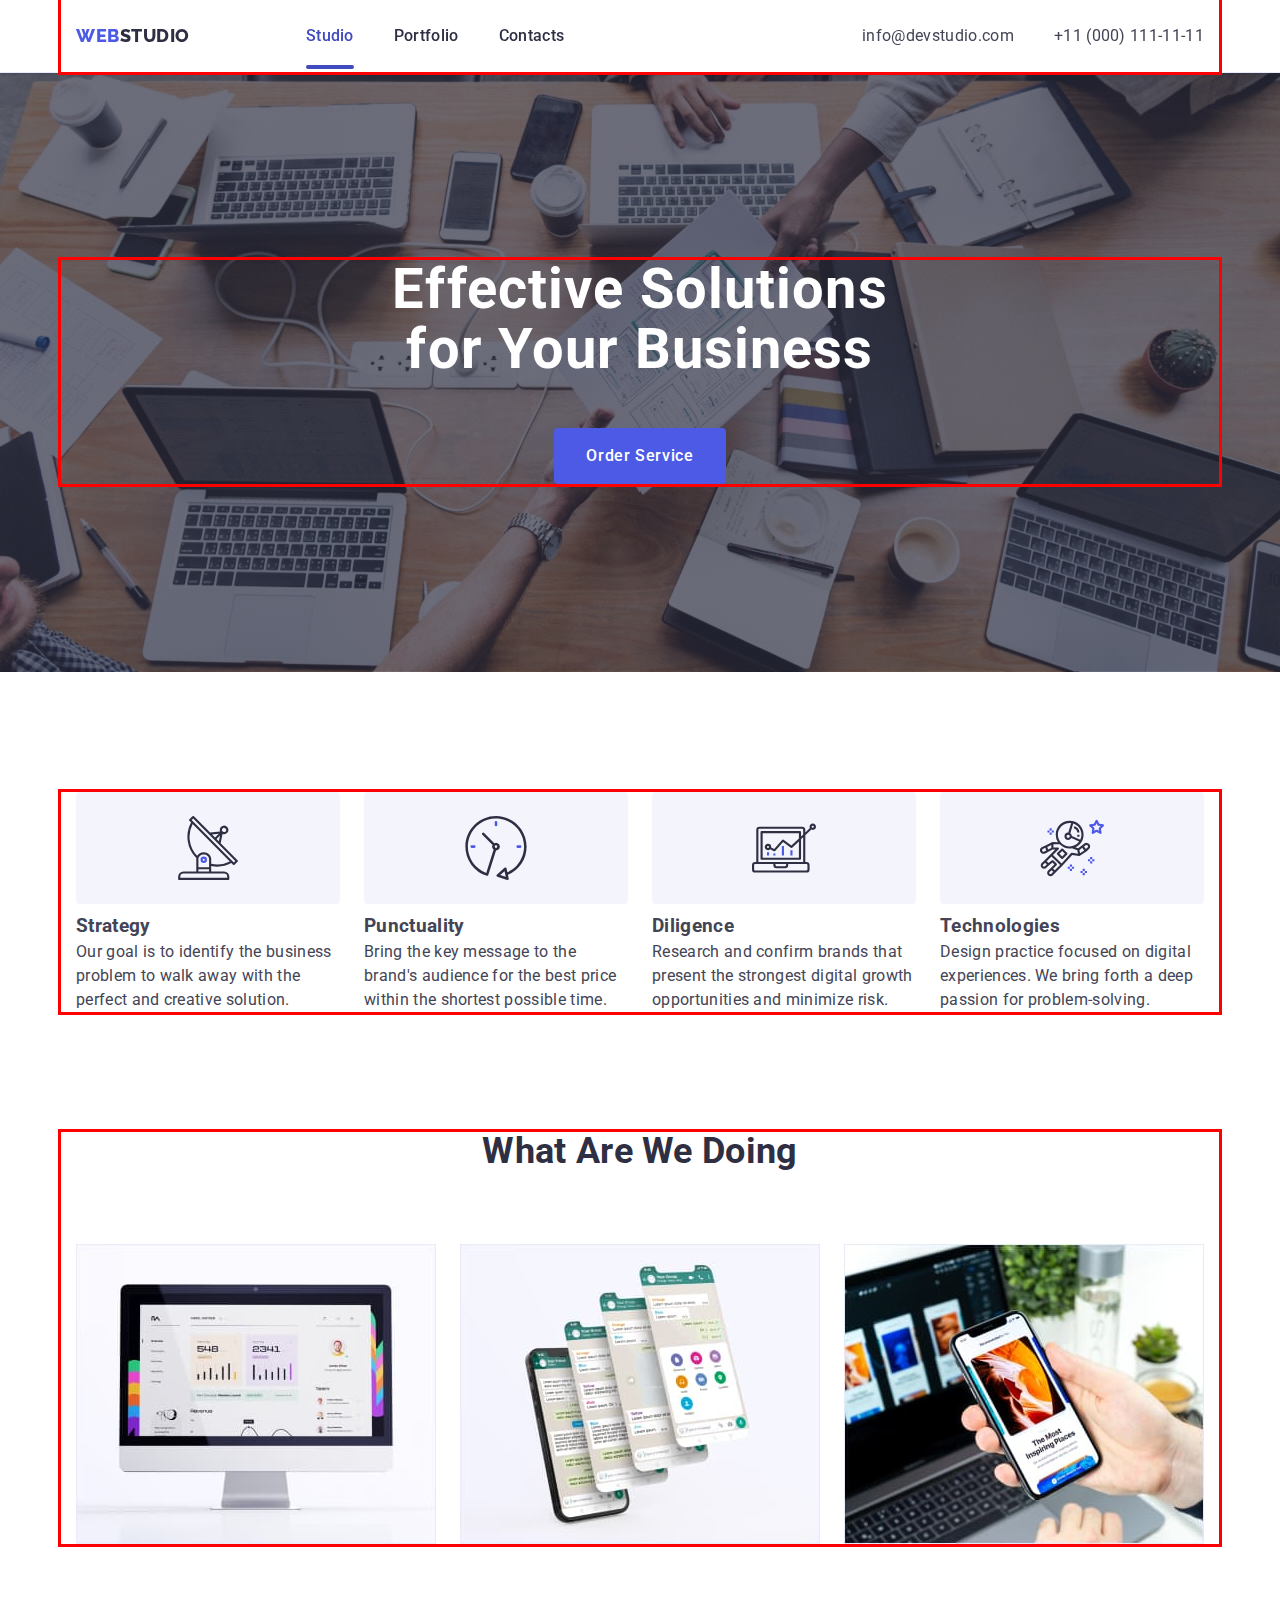
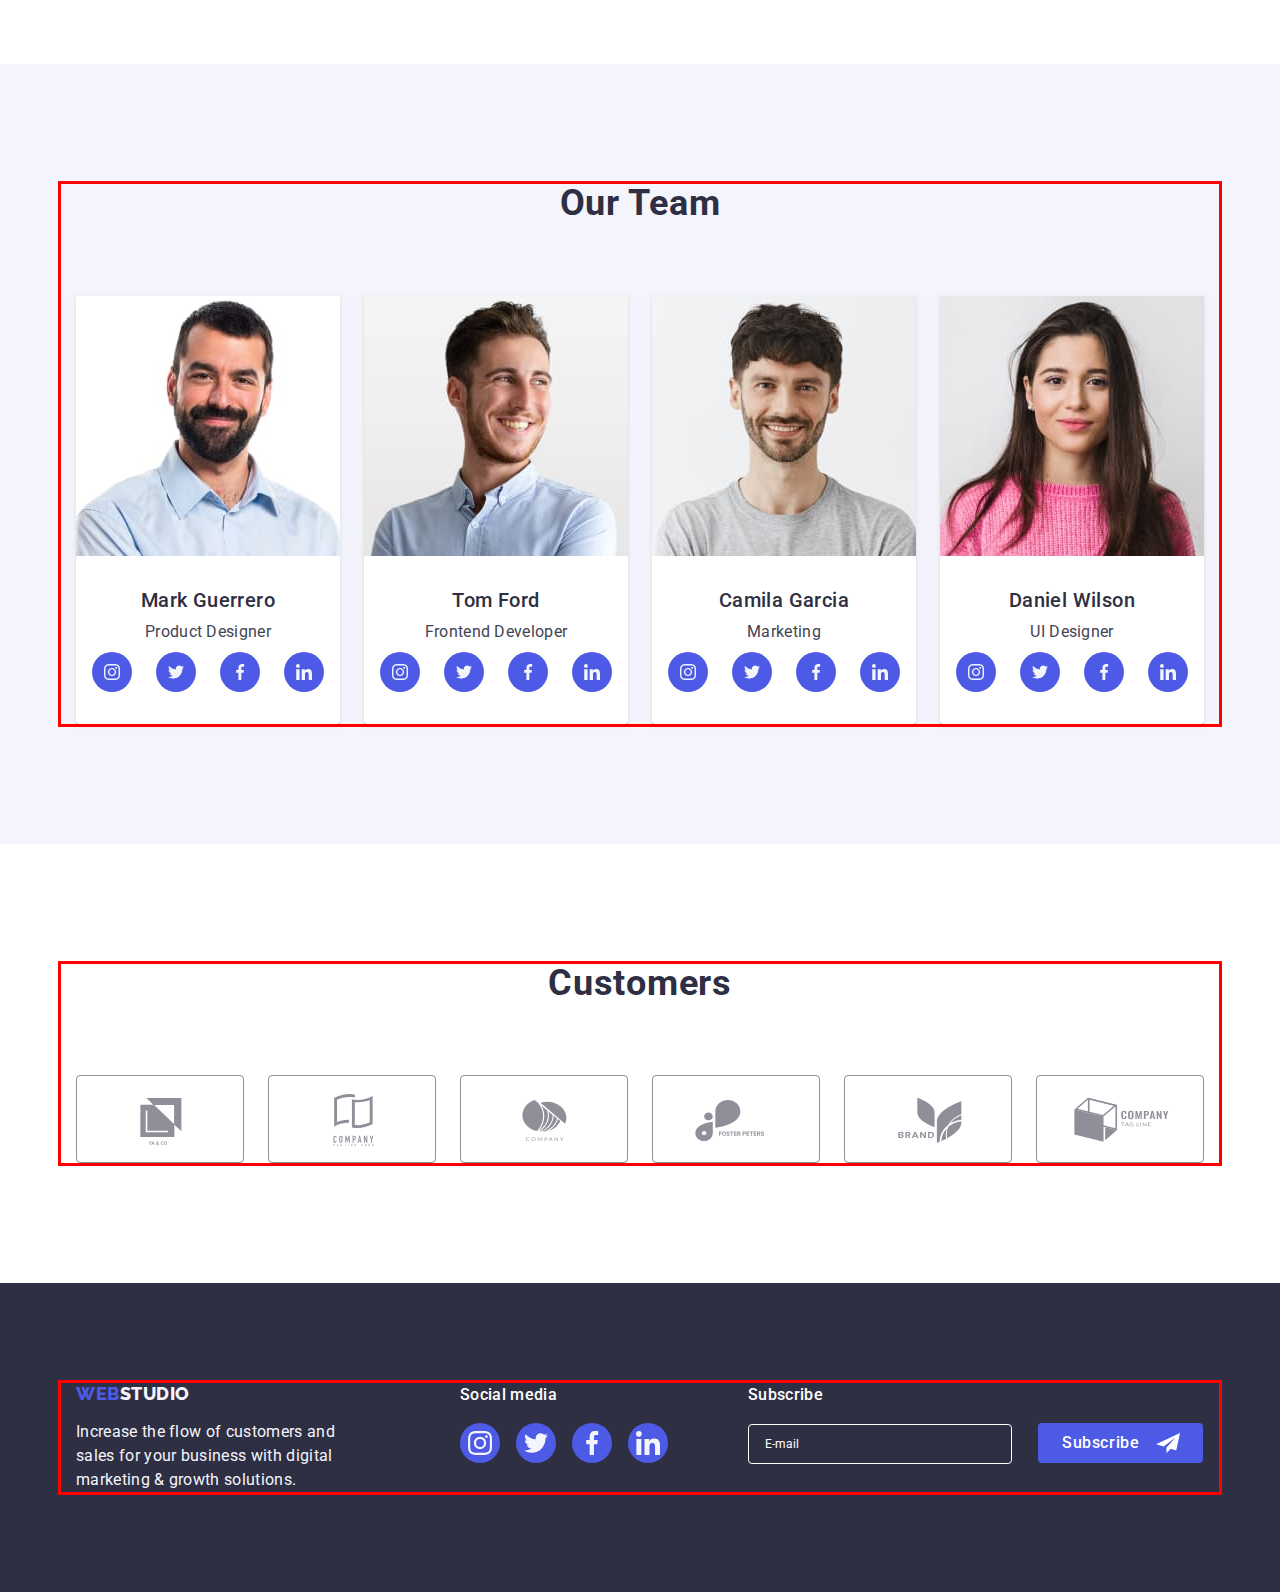
==== commit f6526c3d: "Update hw06" ====
--- a/index.html
+++ b/index.html
@@ -599,10 +599,11 @@
             </li>
           </ul>
         </div>
-        <form class="footer-form-box" name="subscribe_form">
-          <div class="footer-form-container">
-            <p class="footer-form-title">Subscribe</p>
+        <div class="footer-form-container">
+          <p class="footer-form-title">Subscribe</p>
+          <form class="footer-form-box" name="subscribe_form">
             <input
+              aria-label="email"
               class="footer-form-input"
               type="email"
               name="user_email"
@@ -616,8 +617,8 @@
                 <use href="./images/icon.svg#icon-send"></use>
               </svg>
             </button>
-          </div>
-        </form>
+          </form>
+        </div>
       </div>
     </footer>
 
@@ -686,7 +687,11 @@
             placeholder="Text input"
           ></textarea>
           <label class="checkbox-label">
-            <input class="modal-checkbox" type="checkbox" name="" />
+            <input
+              class="modal-checkbox"
+              type="checkbox"
+              name="checkbox_policy"
+            />
             <span class="checkbox-text"
               >I accept the terms and conditions of the
               <a class="modal-checkbox-link" href="">Privacy Policy</a></span
--- a/css/styles.css
+++ b/css/styles.css
@@ -723,10 +723,12 @@
     font-weight: 400;
     font-size: 12px;
 
+
     resize: none;
 
     color: #FFFFFF;
     padding: 8px 16px;
+    margin-right: 22px;
 
 
 
@@ -816,10 +818,12 @@
 }
 
 .modal {
-    width: 400px;
-    min-height: 550px;
+    width: 408px;
+    min-height: 584px;
     padding: 24px;
     opacity: 1;
+
+    padding-top: 72px;
 
     position: absolute;
     top: 50%;
@@ -841,8 +845,8 @@
 
 .modal-btn-exit {
     position: absolute;
-    top: -12px;
-    right: -12px;
+    top: 24px;
+    right: 24px;
 
 
     width: 24px;
@@ -888,6 +892,7 @@
     margin-bottom: 4px;
 
     font-size: 12px;
+    line-height: 1.17;
 }
 
 .modal-input-wrapper {
